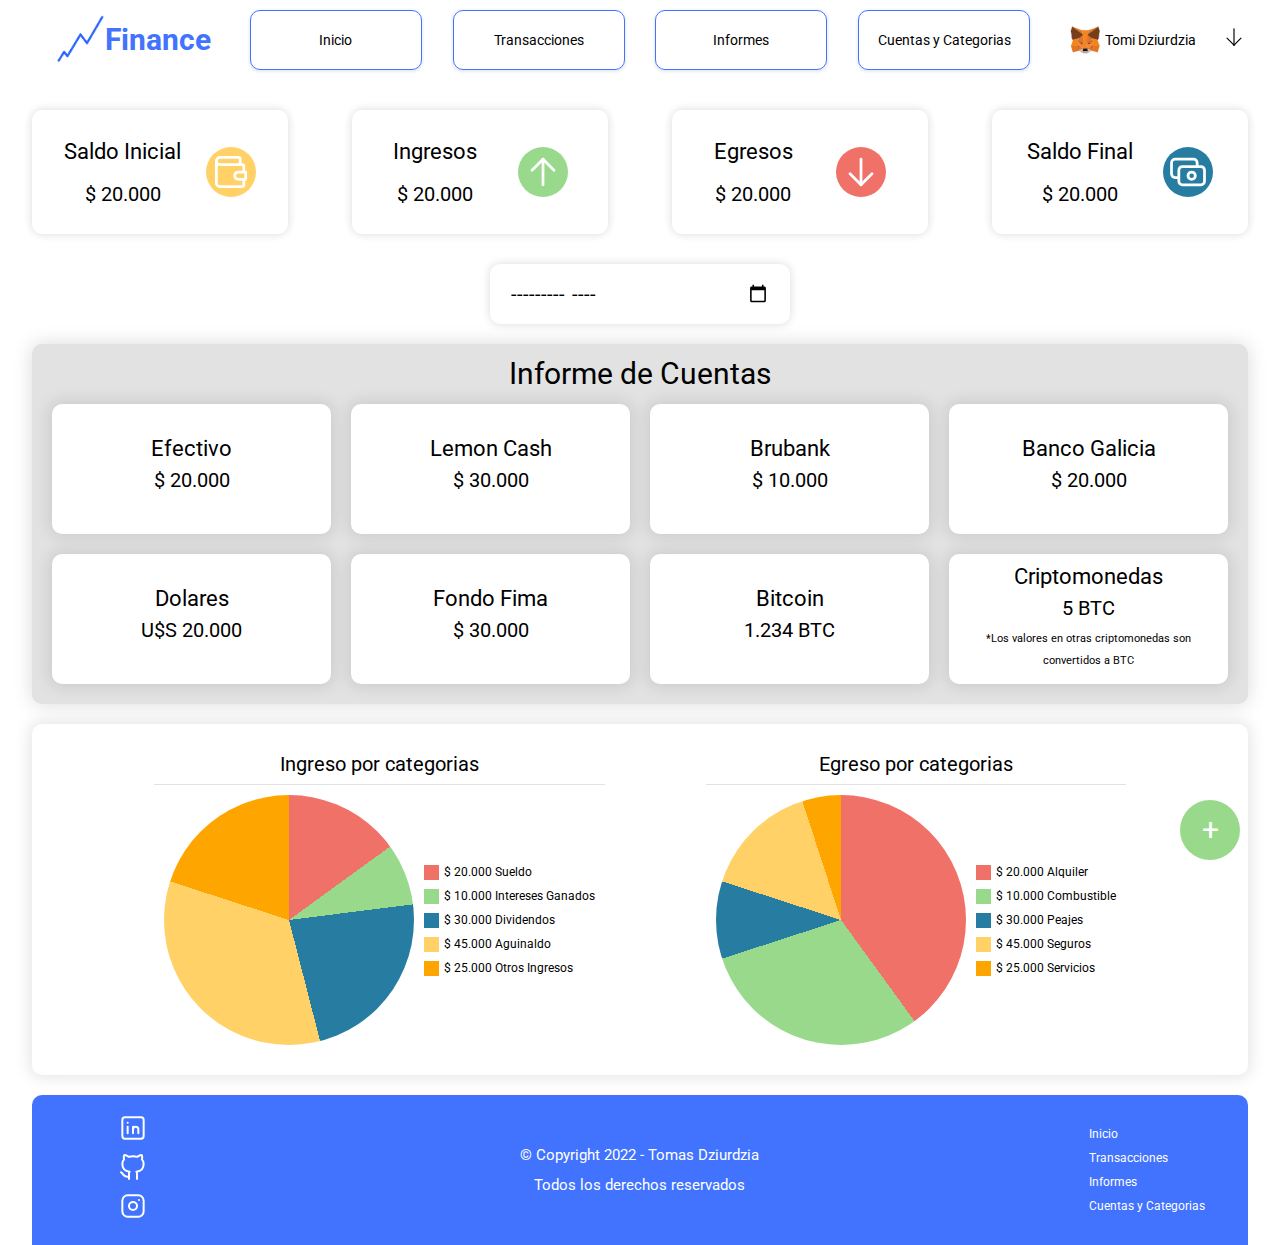
==== index.html @ bd0a6e4e "Commit Inicial" ====
<!DOCTYPE html>
<html lang="en">

<head>
    <meta charset="UTF-8">
    <meta http-equiv="X-UA-Compatible" content="IE=edge">
    <meta name="viewport" content="width=device-width, initial-scale=1.0">
    <title>Finance | Inicio</title>
    <link rel="stylesheet" href="./css/style.css">
    <link rel="stylesheet icon" href="./multimedia/favicon.png">
</head>

<body class="container">
    <!-- Header -->
    <header class="container">
        <div class="header__container">
            <!-- Titulo -->
            <div class="header__title">
                <a href="#index">
                    <img src="./multimedia/favicon.png" alt="Logo principal de la marca">
                    <h1>Finance</h1>
                </a>
            </div>
            <!-- Fin Titulo -->
            <!-- Barra de Navegacion -->
            <div class="header__nav">
                <input type="checkbox" id="menu">
                <div class="div__label__menu">
                    <label for="menu">
                        <svg xmlns="http://www.w3.org/2000/svg" class="icon icon-tabler icon-tabler-menu-2" width="32"
                            height="32" viewBox="0 0 24 24" stroke-width="1.5" stroke="#ffffff" fill="none"
                            stroke-linecap="round" stroke-linejoin="round">
                            <path stroke="none" d="M0 0h24v24H0z" fill="none" />
                            <line x1="4" y1="6" x2="20" y2="6" />
                            <line x1="4" y1="12" x2="20" y2="12" />
                            <line x1="4" y1="18" x2="20" y2="18" />
                        </svg>
                    </label>

                    <div class="footer__redes--label">
                        <ul>
                            <li>
                                <a href="https://www.linkedin.com/in/tomas-dziurdzia-bb79b8179/" target="_blank">
                                    <svg xmlns="http://www.w3.org/2000/svg"
                                        class="icon icon-tabler icon-tabler-brand-linkedin" width="32" height="32"
                                        viewBox="0 0 24 24" stroke-width="1.5" stroke="#ffffff" fill="none"
                                        stroke-linecap="round" stroke-linejoin="round">
                                        <path stroke="none" d="M0 0h24v24H0z" fill="none" />
                                        <rect x="4" y="4" width="16" height="16" rx="2" />
                                        <line x1="8" y1="11" x2="8" y2="16" />
                                        <line x1="8" y1="8" x2="8" y2="8.01" />
                                        <line x1="12" y1="16" x2="12" y2="11" />
                                        <path d="M16 16v-3a2 2 0 0 0 -4 0" />
                                    </svg>
                                </a>
                            </li>
                            <li>
                                <a href="https://github.com/tomidziurdzia" target="_blank">
                                    <svg xmlns="http://www.w3.org/2000/svg"
                                        class="icon icon-tabler icon-tabler-brand-github" width="32" height="32"
                                        viewBox="0 0 24 24" stroke-width="1.5" stroke="#ffffff" fill="none"
                                        stroke-linecap="round" stroke-linejoin="round">
                                        <path stroke="none" d="M0 0h24v24H0z" fill="none" />
                                        <path
                                            d="M9 19c-4.3 1.4 -4.3 -2.5 -6 -3m12 5v-3.5c0 -1 .1 -1.4 -.5 -2c2.8 -.3 5.5 -1.4 5.5 -6a4.6 4.6 0 0 0 -1.3 -3.2a4.2 4.2 0 0 0 -.1 -3.2s-1.1 -.3 -3.5 1.3a12.3 12.3 0 0 0 -6.2 0c-2.4 -1.6 -3.5 -1.3 -3.5 -1.3a4.2 4.2 0 0 0 -.1 3.2a4.6 4.6 0 0 0 -1.3 3.2c0 4.6 2.7 5.7 5.5 6c-.6 .6 -.6 1.2 -.5 2v3.5" />
                                    </svg>
                                </a>
                            </li>
                            <li>
                                <a href="https://www.instagram.com/tomidziurdzia/" target="_blank">
                                    <svg xmlns="http://www.w3.org/2000/svg"
                                        class="icon icon-tabler icon-tabler-brand-instagram" width="32" height="32"
                                        viewBox="0 0 24 24" stroke-width="1.5" stroke="#ffffff" fill="none"
                                        stroke-linecap="round" stroke-linejoin="round">
                                        <path stroke="none" d="M0 0h24v24H0z" fill="none" />
                                        <rect x="4" y="4" width="16" height="16" rx="4" />
                                        <circle cx="12" cy="12" r="3" />
                                        <line x1="16.5" y1="7.5" x2="16.5" y2="7.501" />
                                    </svg>
                                </a>
                            </li>
                        </ul>
                    </div>
                </div>
                <ul class="header__ul">
                    <li><a href="#inicio">Inicio</a></li>
                    <li><a href="./views/transacciones.html">Transacciones</a></li>
                    <li><a href="./views/informes.html">Informes</a></li>
                    <li><a href="./views/cuentas-categorias.html">Cuentas y Categorias</a></li>
                </ul>
            </div>
            <!-- Fin Barra de Navegacion -->
            <!-- Usuario -->
            <div class="header__user">
                <div class="user__name">
                    <img src="./multimedia/imagenes/imagen-usuario.svg" alt="Imagen del Usuario">
                    <p>Tomi Dziurdzia</p>
                </div>
                <input type="checkbox" id="menu__user">
                <div class="div__label__user">
                    <label for="menu__user">
                        <svg xmlns="http://www.w3.org/2000/svg" class="icon icon-tabler icon-tabler-arrow-down"
                            width="28" height="28" viewBox="0 0 24 24" stroke-width="1" stroke="#000000" fill="none"
                            stroke-linecap="round" stroke-linejoin="round">
                            <path stroke="none" d="M0 0h24v24H0z" fill="none" />
                            <line x1="12" y1="5" x2="12" y2="19" />
                            <line x1="18" y1="13" x2="12" y2="19" />
                            <line x1="6" y1="13" x2="12" y2="19" />
                        </svg>
                    </label>
                </div>
                <ul class="user__ul">
                    <li><a href="#">Configuracion</a></li>
                    <li><a href="#">Privacidad</a></li>
                    <li><a href="./views/login.html">Salir</a></li>
                </ul>
            </div>
            <!-- Fin Usuario -->
        </div>
    </header>
    <!-- Fin Header -->
    <!-- Inicio Contenido Principal -->
    <main>
        <!-- Inicio Boxes con los saldos -->
        <section>
            <div class="box__container">
                <div class="box__card">
                    <div class="box__card__text">
                        <p class="box__card--name">Saldo Inicial</p>
                        <p class="box__card--number">$ 20.000</p>
                    </div>
                    <div class="box__card__icon inicial">
                        <svg xmlns="http://www.w3.org/2000/svg" class="icon icon-tabler icon-tabler-wallet" width="44"
                            height="44" viewBox="0 0 24 24" stroke-width="1.5" stroke="#ffffff" fill="none"
                            stroke-linecap="round" stroke-linejoin="round">
                            <path stroke="none" d="M0 0h24v24H0z" fill="none" />
                            <path
                                d="M17 8v-3a1 1 0 0 0 -1 -1h-10a2 2 0 0 0 0 4h12a1 1 0 0 1 1 1v3m0 4v3a1 1 0 0 1 -1 1h-12a2 2 0 0 1 -2 -2v-12" />
                            <path d="M20 12v4h-4a2 2 0 0 1 0 -4h4" />
                        </svg>
                    </div>
                </div>
                <div class="box__card">
                    <div class="box__card__text">
                        <p class="box__card--name">Ingresos</p>
                        <p class="box__card--number">$ 20.000</p>
                    </div>
                    <div class="box__card__icon ingresos">
                        <svg xmlns="http://www.w3.org/2000/svg" class="icon icon-tabler icon-tabler-arrow-up" width="44"
                            height="44" viewBox="0 0 24 24" stroke-width="1.5" stroke="#ffffff" fill="none"
                            stroke-linecap="round" stroke-linejoin="round">
                            <path stroke="none" d="M0 0h24v24H0z" fill="none" />
                            <line x1="12" y1="5" x2="12" y2="19" />
                            <line x1="18" y1="11" x2="12" y2="5" />
                            <line x1="6" y1="11" x2="12" y2="5" />
                        </svg>
                    </div>
                </div>
                <div class="box__card">
                    <div class="box__card__text">
                        <p class="box__card--name">Egresos</p>
                        <p class="box__card--number">$ 20.000</p>
                    </div>
                    <div class="box__card__icon egresos">
                        <svg xmlns="http://www.w3.org/2000/svg" class="icon icon-tabler icon-tabler-arrow-down"
                            width="44" height="44" viewBox="0 0 24 24" stroke-width="1.5" stroke="#ffffff" fill="none"
                            stroke-linecap="round" stroke-linejoin="round">
                            <path stroke="none" d="M0 0h24v24H0z" fill="none" />
                            <line x1="12" y1="5" x2="12" y2="19" />
                            <line x1="18" y1="13" x2="12" y2="19" />
                            <line x1="6" y1="13" x2="12" y2="19" />
                        </svg>
                    </div>
                </div>
                <div class="box__card">
                    <div class="box__card__text">
                        <p class="box__card--name">Saldo Final</p>
                        <p class="box__card--number">$ 20.000</p>
                    </div>
                    <div class="box__card__icon final">
                        <svg xmlns="http://www.w3.org/2000/svg" class="icon icon-tabler icon-tabler-cash" width="44"
                            height="44" viewBox="0 0 24 24" stroke-width="1.5" stroke="#ffffff" fill="none"
                            stroke-linecap="round" stroke-linejoin="round">
                            <path stroke="none" d="M0 0h24v24H0z" fill="none" />
                            <rect x="7" y="9" width="14" height="10" rx="2" />
                            <circle cx="14" cy="14" r="2" />
                            <path d="M17 9v-2a2 2 0 0 0 -2 -2h-10a2 2 0 0 0 -2 2v6a2 2 0 0 0 2 2h2" />
                        </svg>
                    </div>
                </div>
            </div>
        </section>
        <!-- Fin Boxes con los saldos -->
        <!-- Inicio Filtro -->
        <div class="filter__container">
            <input class="filter__input" type="month" name="" id="">
        </div>
        <!-- Fin Filtro -->
        <!-- Inicio Seccion informe de cuentas -->
        <section>
            <div class="account__container">
                <div class="account__title">
                    <h2>Informe de Cuentas</h2>
                </div>
                <div class="account__boxes">
                    <!-- Boxes -->
                    <div class="account__card">
                        <p class="account__name">Efectivo</p>
                        <p class="account__number">$ 20.000</p>
                    </div>
                    <div class="account__card">
                        <p class="account__name">Lemon Cash</p>
                        <p class="account__number">$ 30.000</p>
                    </div>
                    <div class="account__card">
                        <p class="account__name">Brubank</p>
                        <p class="account__number">$ 10.000</p>
                    </div>
                    <div class="account__card">
                        <p class="account__name">Banco Galicia</p>
                        <p class="account__number">$ 20.000</p>
                    </div>
                    <div class="account__card">
                        <p class="account__name">Dolares</p>
                        <p class="account__number">U$S 20.000</p>
                    </div>
                    <div class="account__card">
                        <p class="account__name">Fondo Fima</p>
                        <p class="account__number">$ 30.000</p>
                    </div>
                    <div class="account__card">
                        <p class="account__name">Bitcoin</p>
                        <p class="account__number">1.234 BTC</p>
                    </div>
                    <div class="account__card">
                        <p class="account__name">Criptomonedas</p>
                        <p class="account__number">5 BTC</p>
                        <p class="account__aclaration">*Los valores en otras criptomonedas son convertidos a BTC</p>
                    </div>
                </div>
            </div>
        </section>
        <!-- Fin Seccion informe de cuentas -->
        <!-- Inicio Graficos -->
        <section class="graficos__container">
            <!-- Grafico ingresos por categoria -->
            <div>
                <div class="grafico__texto">
                    <p>Ingreso por categorias</p>
                </div>
                <div class="grafico__ingreso">
                    <div class="grafico__circulo ingreso"></div>
                    <div class="grafico__lista">
                        <div class="grafico__lista--detalle">
                            <div class="grafico__color ventas"></div>
                            <p class="grafico__texto-lista">$ 20.000 Sueldo</p>
                        </div>
                        <div class="grafico__lista--detalle">
                            <div class="grafico__color dif-cot"></div>
                            <p class="grafico__texto-lista">$ 10.000 Intereses Ganados</p>
                        </div>
                        <div class="grafico__lista--detalle">
                            <div class="grafico__color int-gan"></div>
                            <p class="grafico__texto-lista">$ 30.000 Dividendos</p>
                        </div>
                        <div class="grafico__lista--detalle">
                            <div class="grafico__color alquileres"></div>
                            <p class="grafico__texto-lista">$ 45.000 Aguinaldo</p>
                        </div>
                        <div class="grafico__lista--detalle">
                            <div class="grafico__color otras-ventas"></div>
                            <p class="grafico__texto-lista">$ 25.000 Otros Ingresos</p>
                        </div>
                    </div>
                </div>
            </div>

            <!-- Grafico egresos por categoria -->
            <div>
                <div class="grafico__texto">
                    <p>Egreso por categorias</p>
                </div>
                <div class="grafico__egreso">
                    <div class="grafico__circulo egreso"></div>
                    <div class="grafico__lista">
                        <div class="grafico__lista--detalle">
                            <div class="grafico__color ventas"></div>
                            <p class="grafico__texto-lista">$ 20.000 Alquiler</p>
                        </div>
                        <div class="grafico__lista--detalle">
                            <div class="grafico__color dif-cot"></div>
                            <p class="grafico__texto-lista">$ 10.000 Combustible</p>
                        </div>
                        <div class="grafico__lista--detalle">
                            <div class="grafico__color int-gan"></div>
                            <p class="grafico__texto-lista">$ 30.000 Peajes</p>
                        </div>
                        <div class="grafico__lista--detalle">
                            <div class="grafico__color alquileres"></div>
                            <p class="grafico__texto-lista">$ 45.000 Seguros</p>
                        </div>
                        <div class="grafico__lista--detalle">
                            <div class="grafico__color otras-ventas"></div>
                            <p class="grafico__texto-lista">$ 25.000 Servicios</p>
                        </div>
                    </div>
                </div>
            </div>
        </section>
        <!-- Fin Graficos -->
    </main>
    <!-- Fin Contenido Principal -->
    <!-- Inicio Footer -->
    <footer class="footer__container">
        <div class="footer__redes">
            <ul>
                <li>
                    <a href="https://www.linkedin.com/in/tomas-dziurdzia-bb79b8179/" target="_blank">
                        <svg xmlns="http://www.w3.org/2000/svg" class="icon icon-tabler icon-tabler-brand-linkedin"
                            width="32" height="32" viewBox="0 0 24 24" stroke-width="1.5" stroke="#ffffff" fill="none"
                            stroke-linecap="round" stroke-linejoin="round">
                            <path stroke="none" d="M0 0h24v24H0z" fill="none" />
                            <rect x="4" y="4" width="16" height="16" rx="2" />
                            <line x1="8" y1="11" x2="8" y2="16" />
                            <line x1="8" y1="8" x2="8" y2="8.01" />
                            <line x1="12" y1="16" x2="12" y2="11" />
                            <path d="M16 16v-3a2 2 0 0 0 -4 0" />
                        </svg>
                    </a>
                </li>
                <li>
                    <a href="https://github.com/tomidziurdzia" target="_blank">
                        <svg xmlns="http://www.w3.org/2000/svg" class="icon icon-tabler icon-tabler-brand-github"
                            width="32" height="32" viewBox="0 0 24 24" stroke-width="1.5" stroke="#ffffff" fill="none"
                            stroke-linecap="round" stroke-linejoin="round">
                            <path stroke="none" d="M0 0h24v24H0z" fill="none" />
                            <path
                                d="M9 19c-4.3 1.4 -4.3 -2.5 -6 -3m12 5v-3.5c0 -1 .1 -1.4 -.5 -2c2.8 -.3 5.5 -1.4 5.5 -6a4.6 4.6 0 0 0 -1.3 -3.2a4.2 4.2 0 0 0 -.1 -3.2s-1.1 -.3 -3.5 1.3a12.3 12.3 0 0 0 -6.2 0c-2.4 -1.6 -3.5 -1.3 -3.5 -1.3a4.2 4.2 0 0 0 -.1 3.2a4.6 4.6 0 0 0 -1.3 3.2c0 4.6 2.7 5.7 5.5 6c-.6 .6 -.6 1.2 -.5 2v3.5" />
                        </svg>
                    </a>
                </li>
                <li>
                    <a href="https://www.instagram.com/tomidziurdzia/" target="_blank">
                        <svg xmlns="http://www.w3.org/2000/svg" class="icon icon-tabler icon-tabler-brand-instagram"
                            width="32" height="32" viewBox="0 0 24 24" stroke-width="1.5" stroke="#ffffff" fill="none"
                            stroke-linecap="round" stroke-linejoin="round">
                            <path stroke="none" d="M0 0h24v24H0z" fill="none" />
                            <rect x="4" y="4" width="16" height="16" rx="4" />
                            <circle cx="12" cy="12" r="3" />
                            <line x1="16.5" y1="7.5" x2="16.5" y2="7.501" />
                        </svg>
                    </a>
                </li>
            </ul>
        </div>
        <div class="footer__datos">
            <p>&copy; Copyright 2022 - Tomas Dziurdzia</p>
            <p>Todos los derechos reservados</p>
        </div>
        <!-- Barra de navegacion -->
        <div class="footer__nav">
            <ul>
                <li><a href="#inicio">Inicio</a></li>
                <li><a href="./views/transacciones.html">Transacciones</a></li>
                <li><a href="./views/informes.html">Informes</a></li>
                <li><a href="./views/cuentas-categorias.html">Cuentas y Categorias</a></li>
            </ul>
        </div>
    </footer>
    <!-- Fin Footer -->
    <a href="#" class="boton__mas container">+</a>
</body>

</html>
---- css/style.css ----
@import url("https://fonts.googleapis.com/css2?family=Roboto:wght@100;400;700&display=swap");

:root {
  --blanco: #ffffff;
  --red: #f07167;
  --green: #99d98c;
  --blue: #4173ff;
  --yellow: #ffd166;
  --gray: #ebebeb;
  --primary-color: #4173ff;
  --container: 150rem;
}

* {
  margin: 0;
  padding: 0;
  box-sizing: border-box;
}
html {
  font-size: 62.5%;
  font-family: "Roboto", sans-serif;
  line-height: 2;
  margin: 0;
}

a {
  text-decoration: none;
  color: black;
}

li {
  list-style: none;
}

body {
  max-width: var(--container);
  margin: auto;
  position: relative;
  padding-bottom: 15rem;
  min-height: 100vh;
}

/* Inicio Header */
.header__container {
  width: 95%;
  margin: 1rem auto;
  background-color: var(--blanco);
  height: auto;
  display: grid;
  grid-template-columns: 2fr 8fr 2fr;
}

/* Inicio Title */
.header__title a {
  display: flex;
  width: 100%;
  height: 100%;
  justify-content: center;
  align-items: center;
}

.header__title a img {
  width: 5rem;
  height: 5rem;
}

.header__title a h1 {
  display: inline-block;
  font-size: 3rem;
  color: var(--primary-color);
}
/* Fin Title */
/* Inicio Nav */
.header__nav {
  width: 100%;
}

.header__ul {
  height: 100%;
  display: flex;
  justify-content: space-evenly;
  align-items: center;
}

.header__ul li {
  width: 100%;
  height: 100%;
  display: flex;
  align-items: center;
  justify-content: center;
  text-align: center;
}

.header__ul li a {
  display: flex;
  align-items: center;
  justify-content: center;
  width: 85%;
  height: 100%;
  border: 1px solid var(--blue);
  padding: 8px 16px;
  font-size: 1.4rem;
  border-radius: 10px;
  transition: 0.3s;
  box-shadow: 0px 1px 3px 1px rgba(0, 0, 0, 0.09);
}

.header__ul li a:hover {
  background-color: var(--blue);
  color: #ffffff;
  font-size: 1.6rem;
}

.header__nav input {
  display: none;
}

.header__nav label {
  display: none;
}

/* Fin Nav */

/* Inicio User */
.header__user {
  width: 100%;
  display: grid;
  grid-template-columns: 11fr 1fr;
}

.user__name {
  display: flex;
  align-items: center;
  font-size: 1.4rem;
  justify-content: center;
}

.user__name img {
  width: 3rem;
  margin-right: 0.5rem;
}

.div__label__user {
  display: flex;
  align-items: center;
}

.header__user input {
  display: none;
}

.user__ul {
  display: none;
}

.header__user input:checked ~ .user__ul {
  width: 20rem;
  position: fixed;
  right: 0.5rem;
  top: 8rem;
  display: inline-block;
  border-radius: 10px;
  background-color: var(--blue);
}
.header__user input:checked ~ .user__ul li {
  display: flex;
  width: 100%;
  padding: 1rem;
  border-bottom: 1px solid var(--blanco);
}

.user__ul li a {
  width: 100%;
  color: white;
  font-size: 1.5rem;
}

.user__ul li a:hover {
  width: 100%;
  color: white;
  font-size: 1.7rem;
}

/* Fin User */

/* Inicio Boxes con los Saldos */
.box__container {
  display: grid;
  grid-template-columns: repeat(4, 1fr);
  justify-items: center;
}

.box__card {
  display: flex;
  justify-content: space-around;
  align-items: center;
  width: 80%;
  margin: 3rem 0;
  padding: 2rem 2rem;
  border-radius: 10px;
  border: 1px transparent;
  box-shadow: 0px 0px 10px rgba(0, 0, 0, 0.15);
}

.box__card__text {
  text-align: center;
}

.box__card--name {
  font-size: 2.2rem;
}

.box__card--number {
  font-size: 2rem;
}

.box__card__icon {
  display: flex;
  justify-content: center;
  align-items: center;
  width: 50px;
  height: 50px;
  border-radius: 50px;
}

.inicial {
  background-color: var(--yellow);
}

.ingresos {
  background-color: var(--green);
}

.egresos {
  background-color: var(--red);
}

.final {
  background-color: #277da1;
}

/* Fin Boxes con los Saldos */

/* Inicio Filtro Fecha */

.filter__container {
  display: flex;
  width: 100%;
  justify-content: center;
}

.filter__input {
  width: 30rem;
  height: 6rem;
  font-family: "Roboto";
  font-size: 2rem;
  padding: 1.5rem 2rem;
  border-radius: 10px;
  border: 1px transparent;
  box-shadow: 0px 0px 10px rgba(0, 0, 0, 0.15);
}

/* Fin Filtro Fecha */
/* Inicio Informe de Cuentas */
.account__container {
  display: flex;
  flex-direction: column;
  background-color: #e2e2e2;
  width: 95%;
  height: auto;
  margin: 2rem auto;
  padding: 0 2rem 2rem 2rem;
  border-radius: 10px;
  border: 1px transparent;
  box-shadow: 0 0 20px rgba(0, 0, 0, 0.15);
}

.account__title h2 {
  text-align: center;
  font-size: 3rem;
  font-weight: normal;
}

.account__boxes {
  display: grid;
  grid-template-columns: repeat(4, 1fr);
  grid-template-rows: repeat(2, 1fr);
  gap: 2rem;
}

.account__card {
  width: 100%;
  height: 13rem;
  display: flex;
  flex-direction: column;
  align-items: center;
  justify-content: center;
  text-align: center;
  background-color: var(--blanco);
  border-radius: 10px;
  border: 1px transparent;
  padding: 1rem;
  box-shadow: 0px 0px 15px 3px rgba(0, 0, 0, 0.1);
}

.account__name {
  font-size: 2.2rem;
  line-height: 1;
}

.account__number {
  font-size: 2rem;
}

.account__aclaration {
  font-size: 1.1rem;
}

/* Fin Informe de Cuentas */

/* Inicio Graficos */

.graficos__container {
  width: 95%;
  height: auto;
  display: flex;
  margin: 2rem auto;
  padding: 2rem;
  justify-content: space-evenly;
  border: 1px transparent;
  box-shadow: 0px 0px 15px 3px rgba(0, 0, 0, 0.1);
  border-radius: 10px;
}

.grafico__texto {
  font-size: 2rem;
  text-align: center;
  border-bottom: 1px solid #e2e2e2;
}

.grafico__ingreso,
.grafico__egreso {
  padding: 1rem;
  width: 100%;
  display: flex;
  align-items: center;
}

.grafico__circulo {
  width: 250px;
  height: 250px;
  display: flex;
  border-radius: 50%;
  margin-right: 1rem;
}

.grafico__circulo.ingreso {
  background: conic-gradient(
    #f07167 15%,
    #99d98c 15% 23%,
    #277da1 23% 46%,
    #ffd166 46% 80%,
    orange 80%
  );
}

@keyframes aparecer {
  20% {
    opacity: 0.2;
  }
  100% {
    opacity: 1;
  }
}   
.grafico__circulo:hover {
  transition: 2s;
  transform: rotate(360deg);
  animation-duration: 2s;
  animation-name: aparecer;
}

.grafico__color.ventas {
  background-color: #f07167;
}

.grafico__color.dif-cot {
  background-color: #99d98c;
}

.grafico__color.int-gan {
  background-color: #277da1;
}

.grafico__color.alquileres {
  background-color: #ffd166;
}

.grafico__color.otras-ventas {
  background-color: orange;
}

.grafico__circulo.egreso {
  background: conic-gradient(
    #f07167 40%,
    #99d98c 40% 70%,
    #277da1 70% 80%,
    #ffd166 80% 95%,
    orange 95%
  );
}

.grafico__color.sueldos {
  background-color: #f07167;
}

.grafico__color.combustible {
  background-color: #99d98c;
}

.grafico__color.int-perd {
  background-color: #277da1;
}

.grafico__color.int-ban {
  background-color: #ffd166;
}

.grafico__color.servicios {
  background-color: orange;
}

.grafico__lista {
  display: flex;
  flex-direction: column;
  justify-content: center;
}

.grafico__lista--detalle {
  display: flex;
  flex-direction: row;
  align-items: center;
}

.grafico__texto-lista {
  font-size: 1.2rem;
  margin-left: 0.5rem;
}

.grafico__color {
  width: 1.5rem;
  height: 1.5rem;
}

/* Fin Graficos */

/* Inicio Footer */
.footer__container {
  width: 95%;
  height: 15rem;
  margin: 0 auto;
  display: grid;
  grid-template-columns: 2fr 8fr 2fr;
  background-color: var(--blue);
  border-top-right-radius: 10px;
  border-top-left-radius: 10px;
  position: absolute;
  bottom: 0;
  right: 0;
  left: 0;
}

.footer__redes,
.footer__datos,
.footer__nav {
  display: flex;
  flex-direction: column;
  align-items: center;
  justify-content: center;
}

.footer__datos p {
  color: var(--blanco);
  font-size: 1.5rem;
}

.footer__nav a {
  color: var(--blanco);
  font-size: 1.2rem;
}

.footer__redes--label {
  display: none;
}

.boton__mas {
  position: fixed;
  width: 60px;
  height: 60px;
  bottom: 40px;
  right: 40px;
  background-color: var(--green);
  color: var(--blanco);
  border-radius: 50px;
  text-align: center;
  font-size: 30px;
  z-index: 100;
}

/* Hoja Transacciones */
/* Inicio Filtro y Nueva Transaccion Btn */
.filtro-nueva__container {
  display: grid;
  grid-template-columns: repeat(2, 1fr);
  justify-items: center;
}

.filtro__container,
.nueva__transaccion {
  width: 22rem;
  height: 6rem;
  font-size: 2rem;
}

.filtro__container a,
.nueva__transaccion a {
  display: flex;
  align-items: center;
  justify-content: center;
  width: 100%;
  height: 100%;
  border-radius: 10px;
  padding: 1rem 0rem;
  color: var(--blanco);
}

.filtro__container a {
  background-color: var(--green);
}

.nueva__transaccion a {
  background-color: var(--blue);
}
/* Fin Filtro y Nueva Transaccion Btn */
/* Inicio Tabla */
.table__container {
  border-collapse: collapse;
  margin: 2.5rem auto 1rem auto;
  font-size: 1.5rem;
  min-width: 120rem;
  border: 1px transparent;
  border-radius: 5px 5px 0 0;
  box-shadow: 0 0 20px rgba(0, 0, 0, 0.15);
  overflow: hidden;
}

.table__container thead tr {
  background-color: #7a8fc9;
  color: var(--blanco);
  text-align: center;
  font-weight: bold;
  font-size: 1.6rem;
}

.table__container th,
.table__container td {
  padding: .8rem 1.5rem;
}

.table__container tbody tr:nth-of-type(even) {
  background-color: #dfe7fd;
}

.table__container tbody tr:last-of-type {
  border-bottom: 2px solid #7a8fc9;
}

.buttons__table {
  display: flex;
  align-items: center;
  justify-content: space-evenly;
}

.buttons__table a {
  width: 2.2rem;
  height: 2.2rem;
}

.buttons__table a svg {
  width: 2.2rem;
  height: 2.2rem;
}

.table__pags {
  display: flex;
  width: 25%;
  margin: auto;
  justify-content: space-evenly;
  align-items: center;
  margin-bottom: 1rem;
}

.table__pags p {
  padding: 0.8rem 1.2rem;
  font-size: 1.5rem;
  border-radius: 10px;
  background-color: #7a8fc9;
  color: var(--blanco);
}

/* Fin Tabla */
/* Inicio Informes */
.informe__container {
  margin: 3rem auto;
  display: grid;
  grid-template-columns: repeat(2, 1fr);
}

.informe__ingresos,
.informe__egresos {
  width: 90%;
  height: auto;
  margin: 0 auto;
  display: flex;
  flex-direction: column;
  padding: 2rem;
  border-radius: 10px;
  box-shadow: 0 0 20px rgba(0, 0, 0, 0.15);
}

.informe__title {
  text-align: center;
  border-bottom: 2px solid var(--gray);
}
.informe__title h2 {
  font-size: 2.5rem;
  font-weight: bold;
}

.informe__boxes {
  display: grid;
  grid-template-columns: repeat(2, 1fr);
  gap: 1rem;
  justify-items: center;
  margin-top: 2rem;
}

.informe__card {
  width: 90%;
  padding: 2rem;
  display: flex;
  flex-direction: column;
  justify-content: center;
  align-items: center;
  border-radius: 10px;
  border: 1px transparent;
  box-shadow: 0px 0px 15px 3px rgba(0, 0, 0, 0.1);
}
.informe__name {
  font-size: 2rem;
}
.informe__number {
  font-size: 1.5rem;
}
/* Fin Informes */
/* Inicio Cuentas y Categorias */
.botones__cuentasYCategorias {
  display: grid;
  grid-template-columns: repeat(2, 1fr);
  width: 90%;
  height: auto;
  margin: auto;
  justify-items: center;
}

.boton__nueva--cuenta {
  background-color: var(--green);
  border-radius: 10px;
}
.boton__nueva--categoria {
  background-color: var(--blue);
  border-radius: 10px;
}
.boton__nueva--cuenta a,
.boton__nueva--categoria a {
  width: 100%;
  display: block;
  text-align: center;
  font-size: 2rem;
  padding: 1rem 5rem;
  color: var(--blanco);
}

.tables__container {
  max-width: 140rem;
  margin: 2rem auto;
  display: grid;
  grid-template-columns: repeat(2, 1fr);
  gap: 2rem;
  width: 90%;
}
.table__container__cuenta,
.table__container__categoria {
  border-collapse: collapse;
  font-size: 1.5rem;
  border: 1px transparent;
  border-radius: 5px 5px 0 0;
  box-shadow: 0 0 20px rgba(0, 0, 0, 0.15);
  overflow: hidden;
}
.table__container__cuenta thead tr,
.table__container__categoria thead tr {
  background-color: #7a8fc9;
  color: #ffffff;
  text-align: center;
  font-weight: bold;
  font-size: 1.6rem;
}

.table__container__cuenta,
.table__container__categoria {
  height: 0rem;
}

.table__container__cuenta th,
.table__container__cuenta td,
.table__container__categoria td,
.table__container__categoria th {
  padding: 0.8rem 1.2rem;
}
.table__container__cuenta tbody tr,
.table__container__categoria tbody tr {
  border-bottom: 1px solid #dddddd;
}

.table__container__cuenta tbody tr:nth-of-type(even),
.table__container__categoria tbody tr:nth-of-type(even) {
  background-color: #dfe7fd;
}

.table__container__cuenta tbody tr:last-of-type,
.table__container__categoria tbody tr:last-of-type {
  border-bottom: 2px solid #7a8fc9;
}

.cuenta__title,
.categoria__title {
  display: none;
}

/* Inicio Login */
.login__header {
  font-size: 2.5rem;
  text-align: center;
  margin: 3rem auto;
}

.login__grid {
  width: 70%;
  display: grid;
  grid-template-columns: repeat(2, 1fr);
  margin: 0 auto;
  justify-items: center;
}

.login__grafico {
  text-align: center;
  font-size: 2rem;
  width: 80%;
  height: 50rem;
}
.login__img {
  width: 30rem;
}

.login__container {
  width: 80%;
  padding: 2rem;
  border-radius: 10px;
  border: 1px transparent;
  box-shadow: 0px 0px 15px 3px rgba(0, 0, 0, 0.1);
}

.login__form {
  width: 90%;
  margin: auto;
}

.login__input {
  padding: 1rem 3rem 1rem 1rem;
  display: block;
  width: 80%;
  margin: 2rem auto;
}
.login__check {
  text-align: center;
  margin-bottom: 2rem;
}

.login__button {
  display: block;
  width: 70%;
  margin: auto;
  text-align: center;
  padding: 1rem 2rem;
  background-color: var(--primary-color);
  color: var(--blanco);
  font-size: 1.5rem;
  border-radius: 10px;
  border: 1px transparent;
  box-shadow: 0px 0px 15px 3px rgba(0, 0, 0, 0.1);
  margin-bottom: 1rem;
}
.login__question {
  text-align: center;
  display: block;
  margin: auto;
  margin-bottom: 2rem;
}

.login__or {
  text-align: center;
  width: 100%;
  border-bottom: 2px solid #e2e2e2;
}

.login__redes {
  margin: 2rem 0;
  display: block;
  text-align: center;
}

.login__redes button {
  width: 12rem;
  padding: 1rem 1rem;
  background-color: rgb(219, 68, 55);
  color: white;
  font-size: 2rem;
  border-radius: 10px;
  border: 1px transparent;
  box-shadow: 0px 0px 15px 3px rgba(0, 0, 0, 0.1);
}

.login__google {
  margin: auto;
  display: flex;
  justify-content: center;
  align-items: center;
}

.login__google svg {
  margin-right: 0.5rem;
}
/* INICIO @media only screen and (max-width: 480px) */
@media only screen and (max-width: 480px) {
  .header__container {
    display: grid;
    grid-template-columns: 8fr 6fr;
  }
  .user__name {
    margin: 0;
    justify-content: flex-end;
  }
  .user__name p {
    display: none;
  }
  .header__user {
    grid-template-columns: repeat(2, 1fr);
  }
  .box__container {
    grid-template-columns: 1fr;
  }
  .box__card {
    margin: 1rem;
  }
  .filter__container {
    width: 65%;
    margin: 0 auto;
  }
  .filter__input {
    font-size: 1rem;
    margin-top: 1rem;
  }
  .account__container {
    width: 90%;
  }
  .account__boxes {
    grid-template-columns: 1fr;
  }
  .grafico__ingreso,
  .grafico__egreso {
    flex-direction: column;
  }
  .grafico__ingreso {
    margin-bottom: 4rem;
  }
  .grafico__circulo {
    margin: 0;
  }

  .informe__container {
    grid-template-columns: 1fr;
    margin-bottom: 8rem;
    gap: 2rem;
  }

  .informe__boxes {
    grid-template-columns: 1fr;
  }
  .table__container__cuenta .buttons__table,  .table__container__categoria .buttons__table {
    flex-direction: column;
  }
  .login__header {
    font-size: 2rem;
    line-height: 1.5;
  }
  .login__grid {
    grid-template-columns: 1fr;
    width: 90%;
  }
  .login__container {
    width: 100%;
    padding: 0;
  }
  .login__grafico {
    display: none;
  }
}
/* FIN @media only screen and (max-width: 480px) */

/* INICIO @media only screen and (max-width: 768px) */
@media only screen and (max-width: 768px) {
  body {
    padding-bottom: 1rem;
  }
  .header__nav {
    position: fixed;
    bottom: 6rem;
    right: 0;
    left: 0;
  }
  .div__label__menu {
    position: fixed;
    bottom: 0;
    width: 100%;
    height: 5rem;
    background-color: var(--primary-color);
    z-index: 10;
  }

  .header__ul {
    display: none;
  }

  .header__nav input:checked ~ ul {
    display: block;
    max-width: 100%;
    margin: auto;
  }
  .header__nav input:checked ~ ul li {
    display: flex;
  }
  .header__nav label {
    display: block;
    position: fixed;
    bottom: 0px;
    right: 5px;
  }

  .header__ul li {
    display: block;
    margin: 0.5rem 0;
  }

  .header__ul li a {
    background-color: var(--blue);
    color: white;
  }

  .graficos__container {
    flex-direction: column;
    margin-bottom: 7rem;
  }
  .footer__container {
    display: none;
  }

  .footer__redes--label {
    display: block;
    width: 15rem;
  }
  .footer__redes--label ul {
    display: flex;
    justify-content: space-evenly;
    align-items: center;
    width: 100%;
    height: 5rem;
  }
  .boton__mas {
    width: 45px;
    height: 45px;
    font-size: 24px;
    bottom: 20px;
    right: 42%;
  }
  .filtro-nueva__container {
    grid-template-columns: 1fr;
    margin-bottom: 1rem;
  }
  .filtro__container {
    width: 40%;
  }
  .nueva__transaccion {
    display: none;
  }
  .boton__nueva--categoria a,
  .boton__nueva--cuenta a {
    padding: 1rem;
    font-size: 1.8rem;
  }

  .tables__container {
    display: flex;
    flex-direction: column;
    width: 95%;
  }
  .table__container__cuenta tbody tr td,
  .table__container__categoria tbody tr td {
    padding: 0.5rem 0;
    text-align: center;
  }
  .table__container__cuenta,
  .table__container__categoria {
    margin-bottom: 5rem;
  }
  .table__container .buttons__table {
    justify-content: flex-start;
  }
}

/* FIN @media only screen and (max-width: 768px) */

/* INICIO @media only screen and (min-width: 481px) and (max-width: 768px) */
@media only screen and (min-width: 481px) and (max-width: 768px) {
  .header__container {
    display: grid;
    grid-template-columns: 8fr 4fr;
  }
  .header__title a {
    justify-content: flex-start;
  }
  .box__container {
    grid-template-columns: repeat(2, 1fr);
    grid-template-rows: repeat(2, 1fr);
  }
  .box__card:nth-child(2) {
    grid-area: 2 / 1 / 3 / 2;
  }

  .box__card:nth-child(3) {
    grid-area: 2 / 2 / 3 / 3;
  }

  .box__card:nth-child(4) {
    grid-area: 1 / 2 / 2 / 3;
  }
  .box__card {
    width: 90%;
    margin: 1rem;
    margin-bottom: 2rem;
  }
  .boton__mas {
    right: 45%;
  }
  .table__container tr {
    display: grid;
    grid-template-columns: repeat(3, 1fr);
  }
  .informe__container {
    grid-template-columns: 1fr;
    gap: 2rem;
    margin-bottom: 8rem;
  }
}
/* FIN @media only screen and (min-width: 481px) and (max-width: 768px) */

/* OTRAS MEDIAS QUERIES */

@media only screen and (max-width: 1024px) {
  .table__container {
    min-width: max-content;
    margin: auto;
    width: 90%;
  }
  .table__container thead {
    display: none;
  }

  .table__container tbody {
    display: block;
    width: 100%;
    margin-top: 2rem;
  }
  .buttons__table {
    justify-content: center;
  }
  .table__container tr {
    margin-bottom: 1rem;
  }
  .table__container tr {
    display: grid;
    grid-template-columns: repeat(2, 1fr);
  }
  .table__pags {
    margin-top: 1rem;
    margin-bottom: 7rem;
  }
}

@media only screen and (min-width: 1200px) {
  .header__user input:checked ~ .user__ul {
    left: 80%;
  }
}

@media only screen and (min-width: 481px) and (max-width: 720px) {
  .account__boxes {
    grid-template-columns: repeat(2, 1fr);
  }
}

@media only screen and (min-width: 721px) and (max-width: 768px) {
  .account__boxes {
    grid-template-columns: repeat(3, 2fr);
  }
}

@media only screen and (min-width: 481px) and (max-width: 1024px) {
  .grafico__ingreso,
  .grafico__egreso {
    justify-content: center;
  }
}

@media only screen and (min-width: 769px) and (max-width: 1024px) {
  .table__container tr {
    grid-template-columns: repeat(3, 1fr);
  }
}

@media only screen and (min-width: 1025px) and (max-width: 1199px) {
  .table__container {
    min-width: 100rem;
  }
}
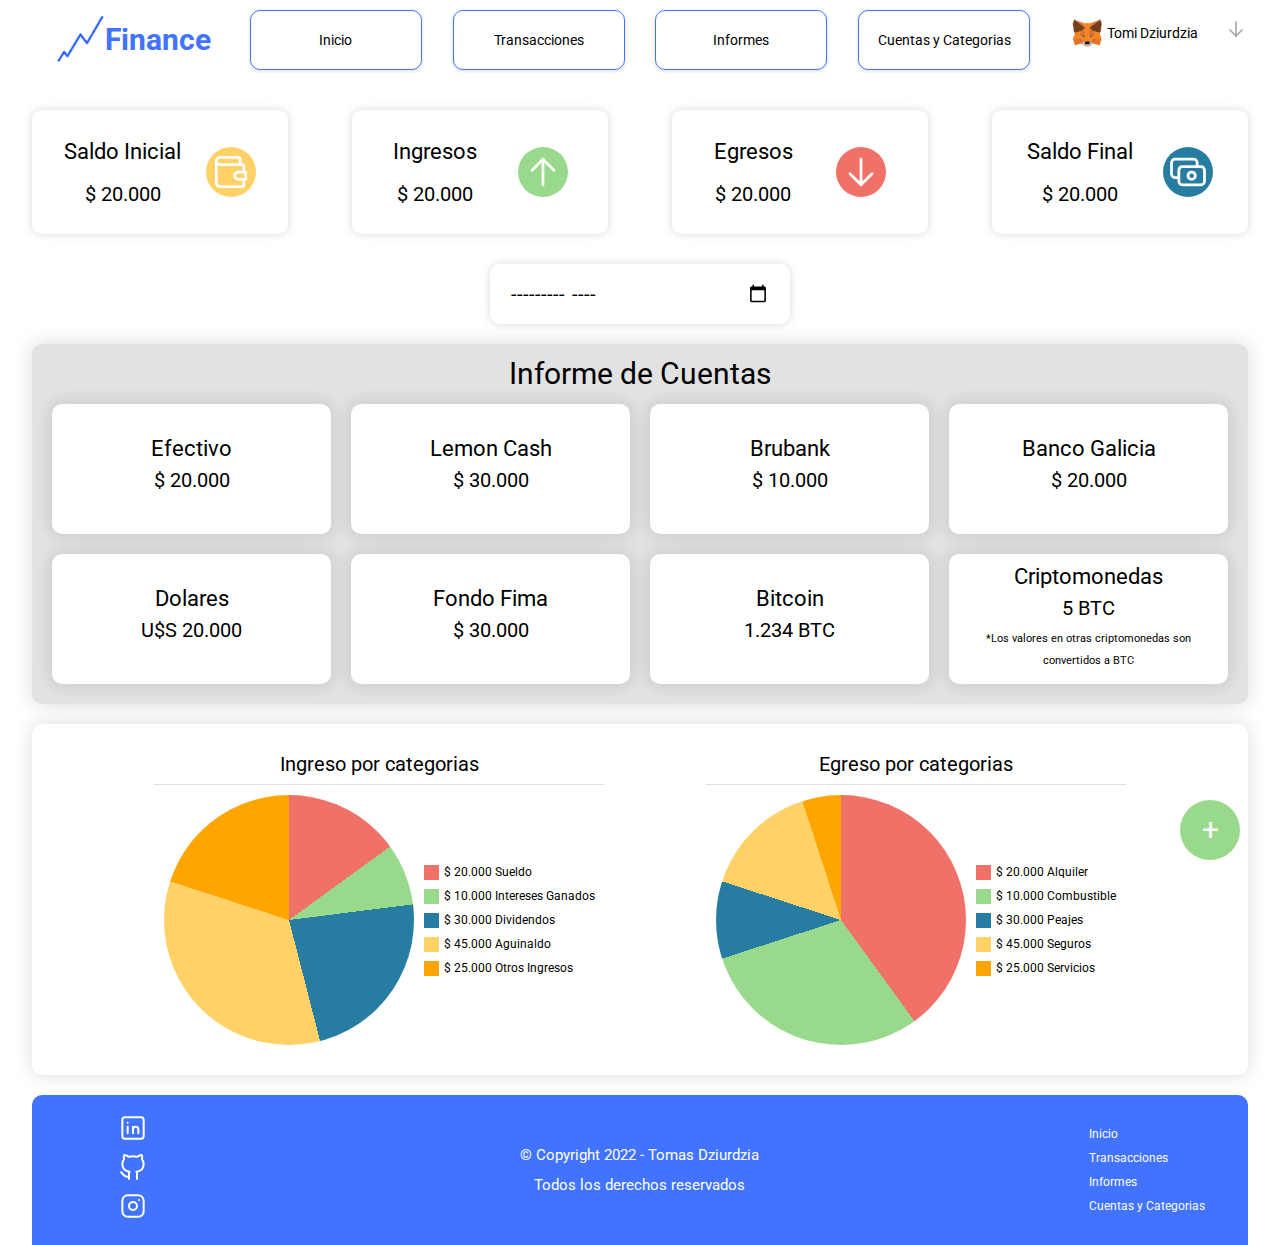
==== commit 634c99d6: "Agregue la carpeta JS, Agregue JavaScript al navegador del usuario" ====
--- a/index.html
+++ b/index.html
@@ -96,24 +96,23 @@
                     <img src="./multimedia/imagenes/imagen-usuario.svg" alt="Imagen del Usuario">
                     <p>Tomi Dziurdzia</p>
                 </div>
-                <input type="checkbox" id="menu__user">
-                <div class="div__label__user">
-                    <label for="menu__user">
-                        <svg xmlns="http://www.w3.org/2000/svg" class="icon icon-tabler icon-tabler-arrow-down"
-                            width="28" height="28" viewBox="0 0 24 24" stroke-width="1" stroke="#000000" fill="none"
-                            stroke-linecap="round" stroke-linejoin="round">
-                            <path stroke="none" d="M0 0h24v24H0z" fill="none" />
-                            <line x1="12" y1="5" x2="12" y2="19" />
-                            <line x1="18" y1="13" x2="12" y2="19" />
-                            <line x1="6" y1="13" x2="12" y2="19" />
-                        </svg>
-                    </label>
-                </div>
-                <ul class="user__ul">
-                    <li><a href="#">Configuracion</a></li>
-                    <li><a href="#">Privacidad</a></li>
-                    <li><a href="./views/login.html">Salir</a></li>
-                </ul>
+                <div class="user__menu__icon">
+                    <svg id="user__icono" xmlns="http://www.w3.org/2000/svg"
+                        class="icon icon-tabler icon-tabler-arrow-down" width="24" height="24" viewBox="0 0 24 24"
+                        stroke-width="1.5" stroke="#9e9e9e" fill="none" stroke-linecap="round" stroke-linejoin="round">
+                        <path stroke="none" d="M0 0h24v24H0z" fill="none" />
+                        <line x1="12" y1="5" x2="12" y2="19" />
+                        <line x1="18" y1="13" x2="12" y2="19" />
+                        <line x1="6" y1="13" x2="12" y2="19" />
+                    </svg>
+                </div>
+                <div class="user__menu active" id="user__menu">
+                    <ul>
+                        <li class="user__item"><a href="#">Configuracion</a></li>
+                        <li class="user__item"><a href="#">Privacidad</a></li>
+                        <li class="user__item"><a href="./views/login.html">Salir</a></li>
+                    </ul>
+                </div>
             </div>
             <!-- Fin Usuario -->
         </div>
@@ -369,6 +368,7 @@
     </footer>
     <!-- Fin Footer -->
     <a href="#" class="boton__mas container">+</a>
+    <script src="./js/app.js"></script>
 </body>
 
 </html>--- a/css/style.css
+++ b/css/style.css
@@ -149,36 +149,39 @@
   display: none;
 }
 
-.user__ul {
-  display: none;
-}
-
-.header__user input:checked ~ .user__ul {
-  width: 20rem;
-  position: fixed;
-  right: 0.5rem;
-  top: 8rem;
-  display: inline-block;
-  border-radius: 10px;
+.user__menu__icon {
+  position: relative;
+  margin: auto 0;
+}
+
+.user__menu__icon svg {
+  cursor: pointer;
+}
+
+.user__menu ul {
   background-color: var(--blue);
-}
-.header__user input:checked ~ .user__ul li {
-  display: flex;
   width: 100%;
-  padding: 1rem;
+  max-width: 22.5rem;
+  position: absolute;
+  top: 6rem;
+  border-radius: 10px;
+}
+
+.user__item a {
+  color: var(--blanco);
+  display: block;
+  height: 5rem;
+  font-size: 1.5rem;
+  cursor: pointer;
   border-bottom: 1px solid var(--blanco);
-}
-
-.user__ul li a {
-  width: 100%;
-  color: white;
-  font-size: 1.5rem;
-}
-
-.user__ul li a:hover {
-  width: 100%;
-  color: white;
+  padding: 1rem 2rem;
+}
+
+.user__item a:hover {
   font-size: 1.7rem;
+}
+.active {
+  transform: translateY(-300px);
 }
 
 /* Fin User */
@@ -371,7 +374,7 @@
   100% {
     opacity: 1;
   }
-}   
+}
 .grafico__circulo:hover {
   transition: 2s;
   transform: rotate(360deg);
@@ -563,7 +566,7 @@
 
 .table__container th,
 .table__container td {
-  padding: .8rem 1.5rem;
+  padding: 0.8rem 1.5rem;
 }
 
 .table__container tbody tr:nth-of-type(even) {
@@ -906,7 +909,8 @@
   .informe__boxes {
     grid-template-columns: 1fr;
   }
-  .table__container__cuenta .buttons__table,  .table__container__categoria .buttons__table {
+  .table__container__cuenta .buttons__table,
+  .table__container__categoria .buttons__table {
     flex-direction: column;
   }
   .login__header {
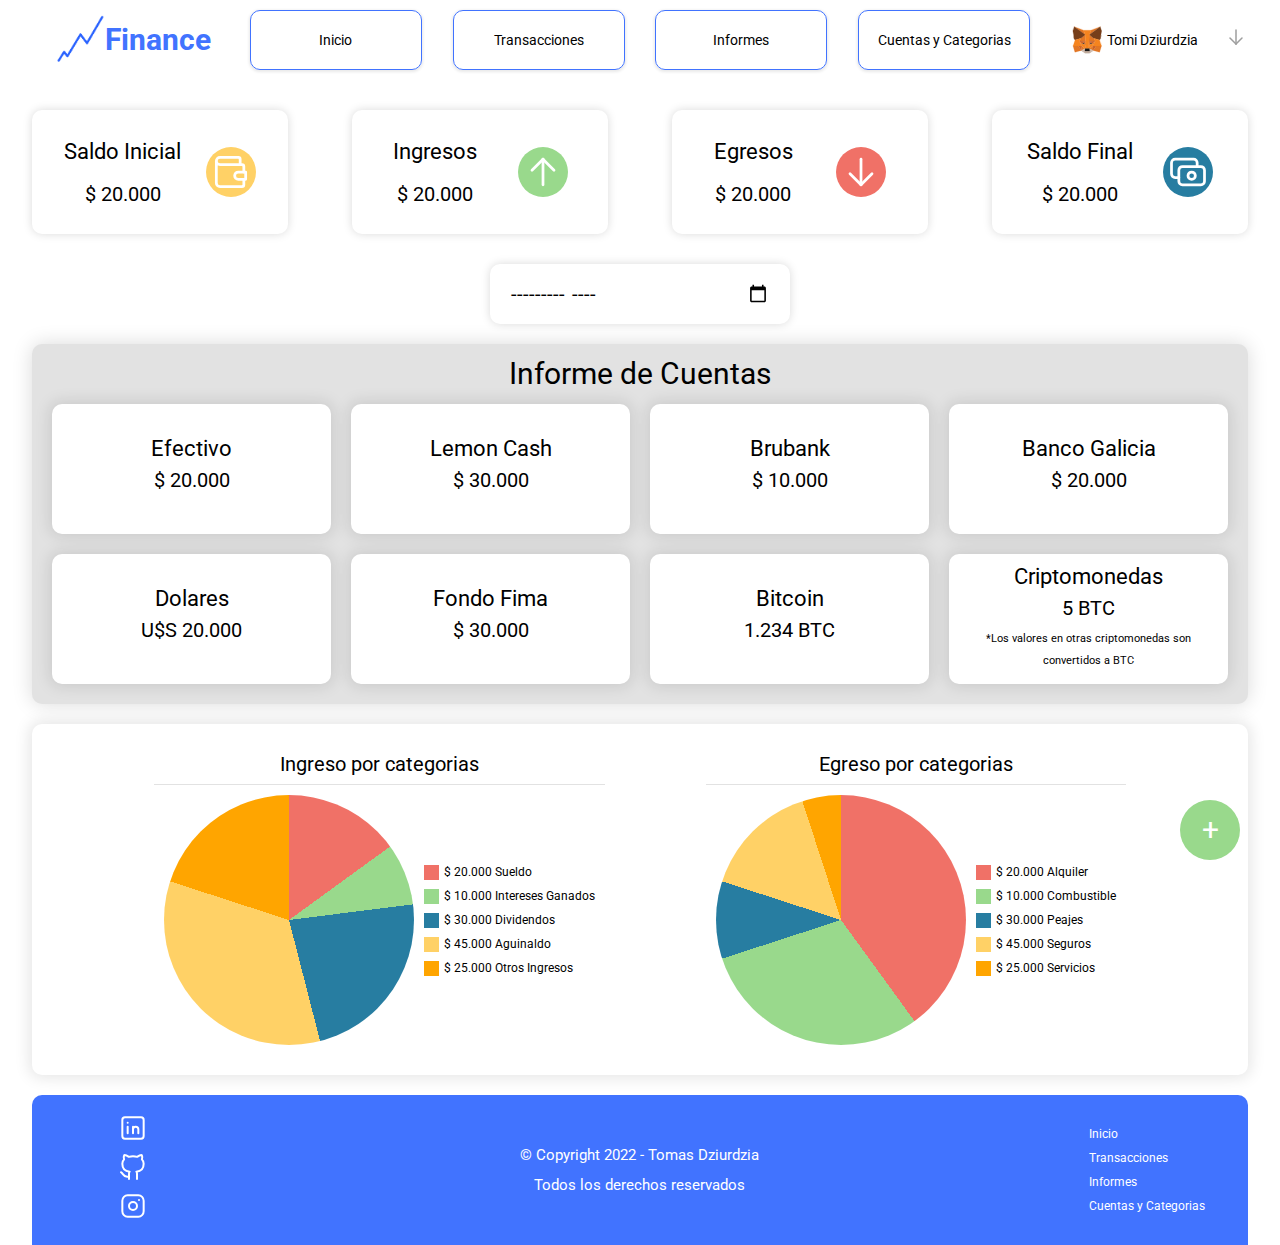
==== commit cf97ac91: "correcciones del nav user" ====
--- a/index.html
+++ b/index.html
@@ -106,15 +106,15 @@
                         <line x1="6" y1="13" x2="12" y2="19" />
                     </svg>
                 </div>
-                <div class="user__menu active" id="user__menu">
-                    <ul>
-                        <li class="user__item"><a href="#">Configuracion</a></li>
-                        <li class="user__item"><a href="#">Privacidad</a></li>
-                        <li class="user__item"><a href="./views/login.html">Salir</a></li>
-                    </ul>
-                </div>
             </div>
             <!-- Fin Usuario -->
+        </div>
+        <div class="user__menu active" id="user__menu">
+            <ul>
+                <li class="user__item"><a href="#">Configuracion</a></li>
+                <li class="user__item"><a href="#">Privacidad</a></li>
+                <li class="user__item"><a href="./views/login.html">Salir</a></li>
+            </ul>
         </div>
     </header>
     <!-- Fin Header -->
--- a/css/style.css
+++ b/css/style.css
@@ -161,16 +161,17 @@
 .user__menu ul {
   background-color: var(--blue);
   width: 100%;
-  max-width: 22.5rem;
+  max-width: 22rem;
   position: absolute;
   top: 6rem;
+  right: 3rem;
   border-radius: 10px;
 }
 
 .user__item a {
   color: var(--blanco);
   display: block;
-  height: 5rem;
+  height: 6rem;
   font-size: 1.5rem;
   cursor: pointer;
   border-bottom: 1px solid var(--blanco);
@@ -181,7 +182,7 @@
   font-size: 1.7rem;
 }
 .active {
-  transform: translateY(-300px);
+  transform: translateY(-500px);
 }
 
 /* Fin User */
@@ -869,6 +870,15 @@
   .header__user {
     grid-template-columns: repeat(2, 1fr);
   }
+
+  .user__menu ul {
+    max-width: none;
+    width: 90%;
+    right: 0;
+    left: 0;
+    margin: 0 auto;
+  }
+
   .box__container {
     grid-template-columns: 1fr;
   }
@@ -1088,6 +1098,11 @@
 /* FIN @media only screen and (min-width: 481px) and (max-width: 768px) */
 
 /* OTRAS MEDIAS QUERIES */
+@media only screen and (min-width: 769px) and (max-width: 1400px) {
+  .user__menu ul {
+    margin-top: 2rem;
+  }
+}
 
 @media only screen and (max-width: 1024px) {
   .table__container {
